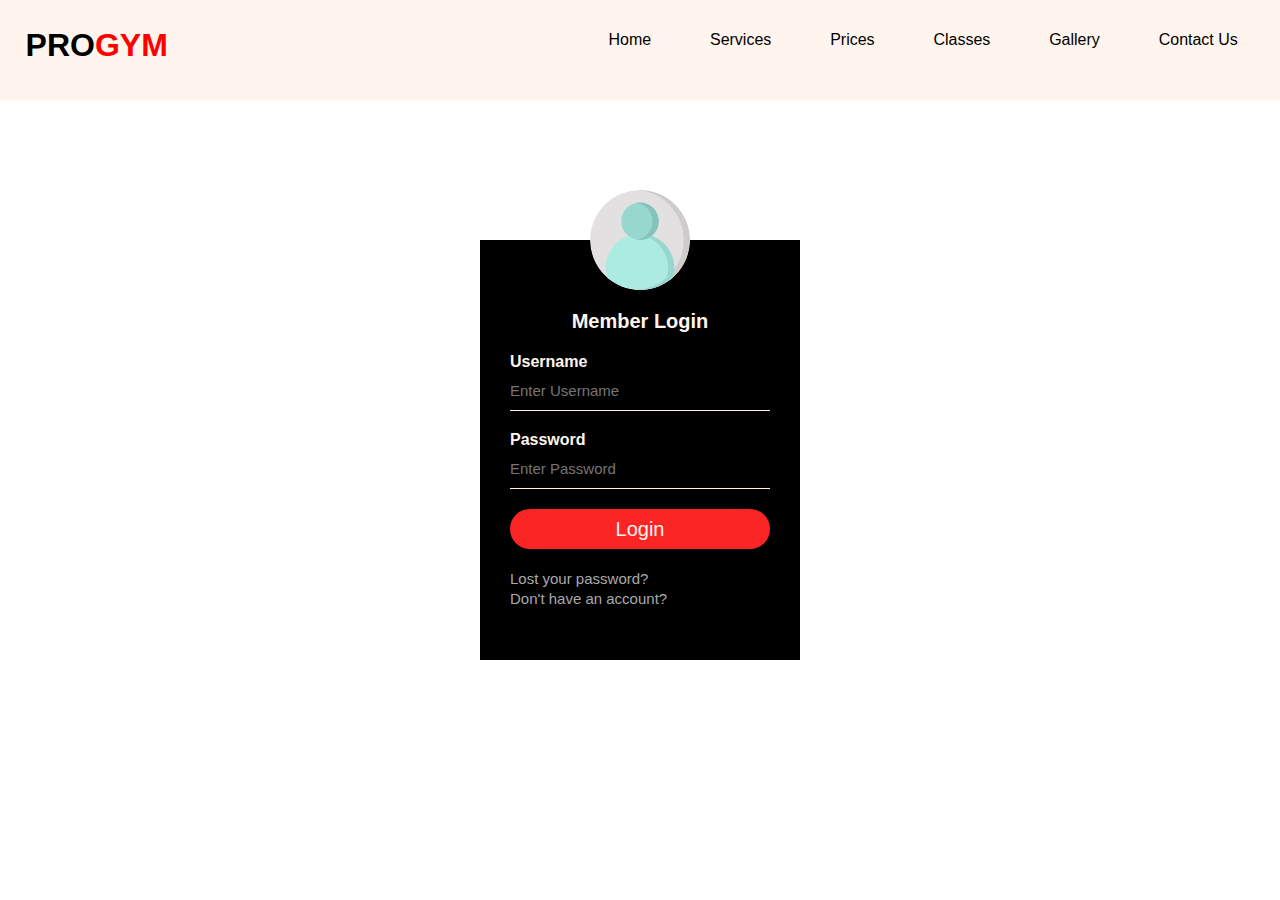
==== login.html @ 84fdc90d "commit message" ====
<!DOCTYPE html>
<html lang="en">
<head>
    <meta charset="UTF-8">
    <meta name="viewport" content="width=device-width, initial-scale=1.0">
    <meta http-equiv="X-UA-Compatible" content="ie=edge">
    <title>Gym Web Template</title>
    <link rel="stylesheet" href="https://stackpath.bootstrapcdn.com/font-awesome/4.7.0/css/font-awesome.min.css">
    <link rel="stylesheet" href="style.css" type="text/css" />
</head>
<body>
<header>
<h2 id="head">PRO<span>GYM</span></h2>
<nav>
<ul>
<li><a href="index.html">Home</a></li>
<li><a href="#services">Services</a></li>
<li><a href="#price">Prices</a></li>
<li><a href="#schedule">Classes</a></li>
<li><a href="#gallery">Gallery</a></li>
<li><a href="#contact">Contact Us</a></li>
</ul>
</nav>
</header>

<div class="loginbox">
<img src="images/avatar.svg" class="avatar">
<h1>Member Login</h1>
<form>
<p>Username</p>
<input type="text" name="" placeholder="Enter Username">
<p>Password</p>
<input type="password" name="" placeholder="Enter Password">
<input type="submit" name="" value="Login">
<a href="#">Lost your password?</a><br>
<a href="#">Don't have an account?</a>
</form>
</div>
</body>
</html>
---- style.css ----
@import url('https://stackpath.bootstrapcdn.com/font-awesome/4.7.0/css/font-awesome.min.css');

*{
    padding: 0;
    box-sizing: border-box;  
}

body{
    margin: 0;
    padding: 0;
    font-family: sans-serif;
  
}

/*Header*/

header{
    position: fixed;
    top: 0;
    width: 100%;
    z-index:3;
    min-height: 100px;
    margin: 0;
	background-color:seashell;
	
}

#head{
    color: black;
    font-size: 2rem;
    float: left;
    font-family: sans-serif;
    font-weight: 800;
    margin-left: 2%;

}

#head span{
    color: red;
}

nav{
    float: right;  
    padding: 15px 15px;
}

nav li{
    display: inline;
    padding: 1.7rem;
    
}

nav li a{
    color: black;
    text-decoration: none;
    font-family: sans-serif;
    font-weight: 100;
}

nav li a:hover{
    color: #c11325;  
}

nav li a .btn{
    background-color: #c11325;
    color: seashell;
    padding: 0.4rem 1rem;
    border: none;
    border-radius: 10px;
    cursor: pointer;
   

}

/*Login Form*/

.loginbox{
    width: 320px;
    height: 420px;
    background: #000;
    color:seashell;
    top: 50%;
    left: 50%;
    position: absolute;
    transform: translate(-50% , -50%);
    box-sizing: border-box;
    padding: 70px 30px;
}

.loginbox .avatar{
    width: 100px;
    height: 100px;
    border-radius: 50%;
    position: absolute;
    top: -50px;
    left: calc(50% - 50px);
}

.loginbox h1{
    margin: 0;
    padding: 0 0 20px;
    text-align: center;
    font-size: 20px;
}

.loginbox p{
    margin: 0;
    padding: 0;
    font-weight: bold;
}

.loginbox input{
    width: 100%;
    margin-bottom: 20px;
}

.loginbox input[type="text"], input[type="password"]{
    border: none;
    border-bottom: 1px solid seashell;
    background: transparent;
    outline: none;
    height: 40px;
    color: seashell;
    font-size: 15px;
}

.loginbox input[type="submit"]{
    border: none;
    outline: none;
    height: 40px;
    background: #fb2525;
    color: seashell;
    font-size: 20px;
    border-radius: 20px;
}


.loginbox input[type="submit"]:hover{
    cursor: pointer;
    background: gold;
    color: black;
}

.loginbox a{
    font-size: 15px;
    color: darkgray;
    text-decoration: none;
    line-height: 20px;
}

.loginbox a:hover{
    color: gold;
}


/*Banner*/

.banner{
    position: relative; 
    width: 100%;
    min-height: 100vh;
    padding: 0 100px;
    background: lightgrey;
    display: flex;
    justify-content: flex-start;
    align-items: center;
}

.banner:before{
    content: '';
    position: absolute;
    left: 1000px;
    width: 400px;
    height: 100%;
    background: red;
    transform-origin: top;
    transform: skewX(-30deg);
    
}

.banner .textBox{
    position: relative; right: 6%;
    max-width: 600px;
    z-index: 2;

}

.banner .textBox h2{
    font-weight: 800;
    color: black;
    font-size: 3em;
    
}

.banner .textBox p{
    color: black;
    font-size: 1.1em;
    margin: 5px 0 25px;
    font-weight: 200;
    
}


.banner .imgBox{
    position: relative;
    height: 100vh;
    display: flex;
    justify-content: center;
    align-items: center;
    width: 50%;
    
}

.banner .imgBox img{
    position: absolute; left: 18%;
    bottom: 0;
    height: 90%;
    padding-top: 40px;
    
}

/*Services section*/


.services .content{ 
 display: flex;
 background-color: seashell;
 padding:80px 0px;
}
.services .content .box{
	
	padding:15px;
}

.services .content .box .inner .img img{
	width: 100%;

}


.services .content .box .inner .text{
	padding:30px;
}

 .services .box .inner .text h4{
  font-size: 20px;
  margin:0;
  padding: 0px 0px 15px;
  font-weight: 700;
  color: darkslategray;
  text-transform: capitalize;
  text-align: center;
}
 .services .content .box .inner .text p{
	font-size: 15px;
	line-height:20px;
	color: darkslategray;
	text-align: center;
	margin:0;
	font-family:  sans-serif;
}

/*Price Section*/

.price {
    margin:  5rem 5rem;
    display: flex;
    justify-content: space-between;
    text-align: center;
    
     
}

#price h2{
    font-size: 30px;
	font-weight: 500;
	color:#000000;
    margin-left: 40vw;
    padding: 30px;
}

.price .plan b{
    padding: 1rem;
    background-color: #c11325;
    color: seashell;
    border-radius: 10px;
    font-weight: 400;
}

.price .box h3{
    font-weight: 350;
    font-family: sans-serif;  
}

.price .box p{
    font-family: sans-serif;
    font-weight: 200;
}


.price .box{
    padding: 1rem;
    background-color:seashell;

}

.price .box .btn{
    background-color: #c11325;
    color: seashell;
    padding: 0.7rem 1rem;
    border: none;
    border-radius: 10px;
    cursor: pointer;
    font-family: sans-serif;
    
}

.price .box .btn:hover{
    color:gold;
    font-size: 1rem;
}

/*Class Schedule Section*/
.schedule{
	padding:80px 0px;
    background-color: seashell;
}

.schedule .content{
	display: flex;
    
}

.schedule .content .box{
	flex:0 0 50%;
	max-width: 100%;
	padding:15px;
}

.schedule .content .text h2{
    font-size: 30px;
    font-weight: 500;
    color: #000000;
    padding: 0px 20px;
}


.schedule .content .timing .table{
	width: 100%;
	border-collapse: collapse;

    
}

.schedule .content .timing .table td{
	border:1px solid #dfdfdf;
	padding: 8px;
	font-size: 15px;
	text-align: center;
	color: slategray;
    font-weight: 500;
}

.schedule .content .timing .table tr:nth-child(even) td.day{
	background-color: #222222;
}
.schedule .content .timing .table tr:nth-child(odd) td.day{
	background-color: #444444;
}

.schedule .content .timing .table tr td.day{
	color:#ffffff;
	border-color:transparent;
}



/*Gallery Section*/

.gallery{
    padding: 30px;
}
.gallery .content{
	display: flex;
	flex-wrap: wrap;
}

.gallery h2{
    font-size: 30px;
    font-weight: 500;
    color: #111111;
    margin-left: 40vw;
}


.gallery .content .box{
	max-width: 50%;	
}
.gallery .content .box img{
	display: block;
	width: 100%;
    background-color: seashell;
    padding: 1rem;
	
}


/*Contact Section*/

.contact{
	margin: 0px;
	background-color: lightgrey;
}

.contact .content{
	-webkit-display: flex;
	display: flex;
}

.contact .content .c-box{
	flex:0 0 50%;
	max-width: 100%;
	padding: 15px;
}

.contact .content .c-box h2{
    font-size: 30px;
    font-weight: 500;
    color: #111;
    padding: 0px 0px 20px;
}

.contact .content .form input,
.contact .content .form textarea{
 height: 45px;
 width: 100%;
 padding:1rem;
 margin-bottom: 25px;
 background-color: transparent;
 border:1px solid darkslategray;
 font-family: sans-serif;
 color:darkslategray;
}
.contact .content .form input:focus,
.contact .content .form textarea:focus{
 outline: none;
 font-size: 15px;
}
.contact .content .form input::placeholder,
.contact .content .form textarea::placeholder{
	color:black;
    font-size: 15px;
}
.contact .content .form textarea{
	height: 100px;

}

.contact .content .form button{
	outline: none;
	box-shadow: none;
	height: 45px;
	padding:0px 50px;
	border:1px solid transparent;
	background-color: #c11325;
	color:#ffffff;
	font-size: 15px;
	transition: all .5s ease;
	cursor: pointer;
}
.contact .content .form button:hover{
	
	color:gold; 
    border-color:#ffffff;
}

.contact .content .text h2{
	font-size: 30px;
    font-weight: 500;
    color: #c11325;
    padding: 0px 0px 20px;
    padding-left: 40px;
}

.contact .content .text .info p{
	display: block;
	margin-bottom: 15px;
	color: black;
	font-size: 15px;
	letter-spacing: 1px;
	position: relative;
	padding-left: 40px;
	font-family: sans-serif;
}

.contact .content .text .info i{
    display: block;
	margin-bottom: 15px;
	color: black;
	position: relative;
	padding-left: 40px;
}

.contact .content .text .social {
	padding-top: 30px;
    padding-left: 40px;
    
}
.contact .content .text .social a{
	height: 40px;
	width: 40px;
	line-height: 40px;
	text-align: center;
	background-color: #c11325;
    text-decoration: none;	
    display: inline-block;
    margin-right: 10px;
    transition: all .5s ease;
    border:1px solid transparent;
} 

.contact .content .text .social a:hover{
	background-color: gold;
    border-color: #ffffff;
}

.contact .content .text .social a i {
	color:#ffffff;
	font-size: 20px;
}

.contact .content .times h3{
    padding-left: 40px;
    padding-top: 30px;
    font-weight: 800;
    
}

.contact .content .times p{
    padding-left: 40px;
}


/*Footer*/

footer{
    background-color: lightgray;
	padding-top: 100px;
	font-size: 15px;
}
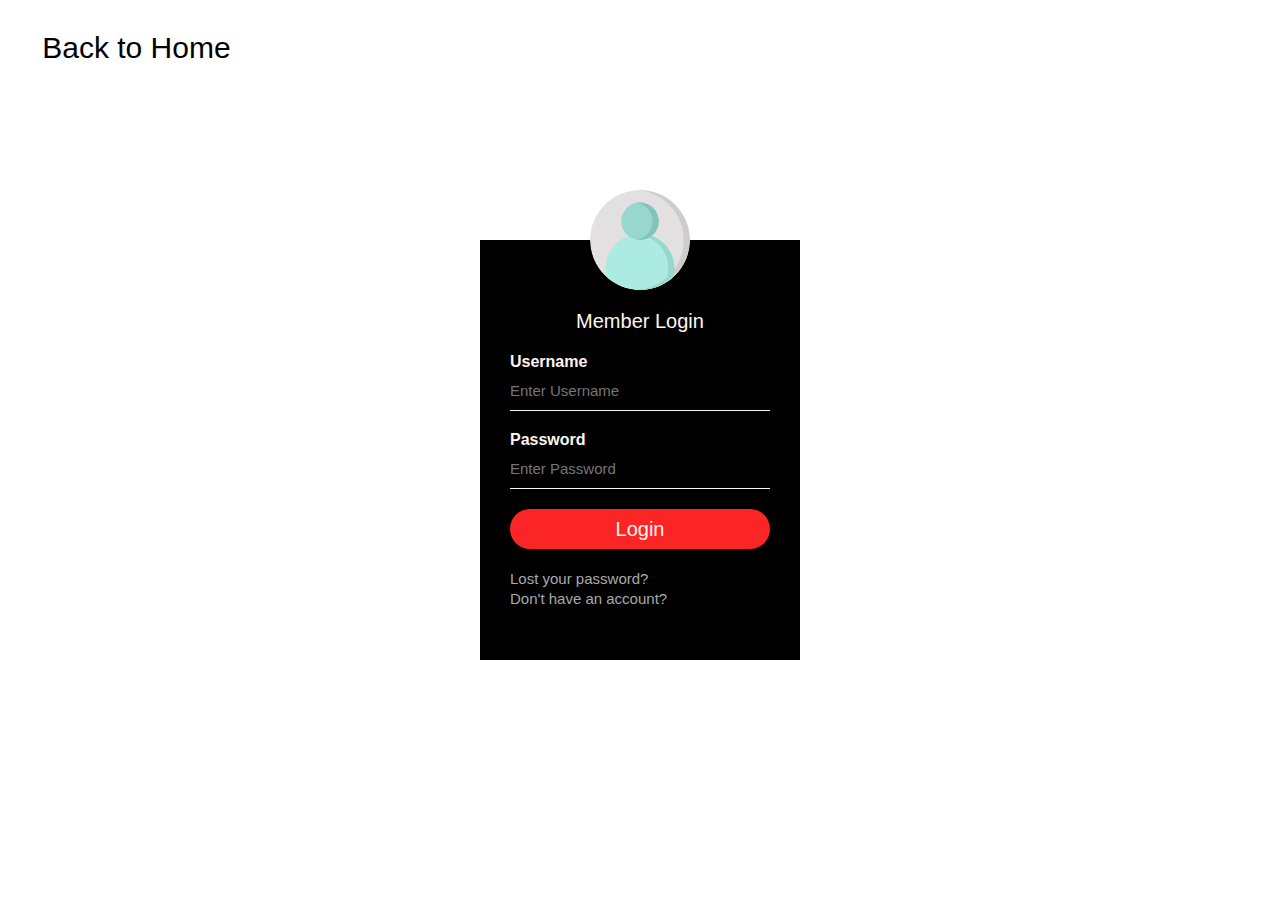
==== commit 9d7941cf: "directory structure" ====
--- a/login.html
+++ b/login.html
@@ -6,25 +6,18 @@
     <meta http-equiv="X-UA-Compatible" content="ie=edge">
     <title>Gym Web Template</title>
     <link rel="stylesheet" href="https://stackpath.bootstrapcdn.com/font-awesome/4.7.0/css/font-awesome.min.css">
-    <link rel="stylesheet" href="style.css" type="text/css" />
+    <link rel="stylesheet" href="assets/css/style.css" type="text/css" />
 </head>
 <body>
-<header>
-<h2 id="head">PRO<span>GYM</span></h2>
+<div class="home">
 <nav>
 <ul>
-<li><a href="index.html">Home</a></li>
-<li><a href="#services">Services</a></li>
-<li><a href="#price">Prices</a></li>
-<li><a href="#schedule">Classes</a></li>
-<li><a href="#gallery">Gallery</a></li>
-<li><a href="#contact">Contact Us</a></li>
+<li><a href="index.html">Back to Home</a></li>
 </ul>
 </nav>
-</header>
-
+</div>
 <div class="loginbox">
-<img src="images/avatar.svg" class="avatar">
+<img src="assets/images/avatar.svg" class="avatar">
 <h1>Member Login</h1>
 <form>
 <p>Username</p>
@@ -36,5 +29,6 @@
 <a href="#">Don't have an account?</a>
 </form>
 </div>
+
 </body>
 </html>--- a/assets/css/style.css
+++ b/assets/css/style.css
@@ -0,0 +1,694 @@
+* {
+  padding: 0;
+  box-sizing: border-box;
+}
+
+body {
+  margin: 0;
+  padding: 0;
+  font-family: sans-serif;
+}
+
+
+/*Navigation Bar*/
+
+.navbar {
+  position: fixed;
+  width: 100%;
+  z-index: 3;
+  min-height: 80px;
+  ;
+  background-color: seashell;
+  display: flex;
+  justify-content: space-between;
+  align-items: center;
+}
+
+.logo a {
+  color: black;
+  text-decoration: none;
+  font-weight: 600;
+  font-size: 2rem;
+  margin: 2rem;
+}
+
+.logo a span {
+  color: #fb2525;
+}
+
+.navbar-links ul {
+  margin: 0;
+  padding: 0;
+  display: flex;
+}
+
+.navbar-links {
+  height: 100%;
+}
+
+.navbar-links li {
+  list-style: none;
+  ;
+}
+
+.navbar-links li a {
+  color: black;
+  text-decoration: none;
+  display: block;
+  padding: 1.7rem;
+  font-weight: 100;
+}
+
+.navbar-links li a:hover {
+  color: #fb2525;
+}
+
+.navbar-links li a .btn {
+  background-color: #fb2525;
+  color: seashell;
+  padding: 0.4rem 1rem;
+  border: none;
+  border-radius: 10px;
+  cursor: pointer;
+}
+
+.navbar-links li a .btn:hover {
+  color: gold;
+}
+
+.toggle-button {
+  position: absolute;
+  top: .75rem;
+  right: 1rem;
+  display: none;
+  flex-direction: column;
+  justify-content: space-between;
+  width: 30px;
+  height: 20px;
+}
+
+.toggle-button .bar {
+  height: 3px;
+  width: 100%;
+  background-color: black;
+  border-radius: 10px;
+}
+
+
+/*Banner*/
+
+.banner {
+  position: relative;
+  width: 100%;
+  min-height: 100vh;
+  padding: 0 100px;
+  background: lightgrey;
+  display: flex;
+  justify-content: flex-start;
+  align-items: center;
+}
+
+.banner:before {
+  content: '';
+  position: absolute;
+  right: 0;
+  top: 0;
+  width: 400px;
+  height: 100%;
+  background: #fb2525;
+  transform-origin: top;
+  transform: skewX(-30deg);
+  z-index: 1;
+}
+
+.banner .textBox {
+  position: relative;
+  right: 6%;
+  max-width: 600px;
+  z-index: 2;
+}
+
+.banner .textBox h2 {
+  font-weight: 400;
+  color: black;
+  font-size: 2.5em;
+}
+
+.banner .textBox p {
+  color: black;
+  font-size: 1.1em;
+  margin: 5px 0 25px;
+  font-weight: 200;
+}
+
+.banner .imgBox {
+  position: relative;
+  height: 100vh;
+  display: flex;
+  justify-content: center;
+  align-items: center;
+  width: 50%;
+  z-index: 2;
+}
+
+.banner .imgBox img {
+  position: absolute;
+  bottom: 0;
+  height: 90%;
+  z-index: 10000;
+  padding-top: 15px;
+}
+
+
+/*Services section*/
+
+.services .content {
+  display: flex;
+  background-color: seashell;
+  padding: 80px 0px;
+}
+
+.services .content .box {
+  padding: 15px;
+}
+
+.services .content .box .inner .img img {
+  width: 100%;
+}
+
+.services .content .box .inner .text {
+  padding: 30px;
+}
+
+.services .box .inner .text h4 {
+  font-size: 20px;
+  margin: 0;
+  padding: 0px 0px 15px;
+  font-weight: 700;
+  color: darkslategray;
+  text-transform: capitalize;
+  text-align: center;
+}
+
+.services .content .box .inner .text p {
+  font-size: 15px;
+  line-height: 20px;
+  color: darkslategray;
+  text-align: center;
+  margin: 0;
+  font-family: sans-serif;
+}
+
+
+/*Price Section*/
+
+.price-package {
+  padding: 80px 0px;
+  background-color: #ffffff;
+}
+
+.price-package h2 {
+  font-size: 30px;
+  font-weight: 500;
+  color: #000000;
+  padding: 0px 0px 20px;
+  text-align: center;
+}
+
+.price-package .content {
+  display: flex;
+}
+
+.price-package .content .box {
+  flex: 0 0 33.33%;
+  max-width: 33.33%;
+  padding: 15px;
+}
+
+.price-package .content .box .inner {
+  background-color: #f0f0f0;
+}
+
+.price-package .content .box .inner .price-tag {
+  padding: 15px;
+  font-size: 20px;
+  background-color: #c11325;
+  color: seashell;
+  border-radius: 10px;
+  text-align: center;
+  font-weight: 200;
+}
+
+.price-package .content .box .inner .text {
+  padding: 30px 15px;
+  text-align: center;
+}
+
+.price-package .content .box .inner .text h3 {
+  font-size: 24px;
+  color: #222222;
+  margin: 0;
+  padding: 0px 0px 20px;
+  font-weight: bold;
+}
+
+.price-package .content .box .inner .text p {
+  font-size: 15px;
+  line-height: 20px;
+  color: #222222;
+  margin: 0;
+  text-align: center;
+  padding: 0 0 5px;
+  font-family: 'Open-sans', sans-serif;
+}
+
+.price-package .content .box .inner .text .btn {
+  padding: 8px 30px;
+  background-color: #c11325;
+  color: #ffffff;
+  text-decoration: none;
+  display: inline-block;
+  border: 1px solid transparent;
+  cursor: pointer;
+  transition: all .5s ease;
+  margin-top: 10px;
+}
+
+.price-package .content .box .inner .text .btn:hover {
+  cursor: pointer;
+  background-color: gold;
+  color: black;
+  font-size: 1rem;
+}
+
+
+/*Class Schedule Section*/
+
+.schedule {
+  padding: 80px 0px;
+  background-color: seashell;
+}
+
+.schedule .content {
+  display: flex;
+}
+
+.schedule .content .box {
+  flex: 0 0 50%;
+  max-width: 100%;
+  padding: 15px;
+}
+
+.schedule .content .text h2 {
+  font-size: 30px;
+  font-weight: 500;
+  color: #000000;
+  padding: 0px 20px;
+}
+
+.schedule .content .timing .table {
+  width: 100%;
+  border-collapse: collapse;
+}
+
+.schedule .content .timing .table td {
+  border: 1px solid #dfdfdf;
+  padding: 8px;
+  font-size: 15px;
+  text-align: center;
+  color: slategray;
+  font-weight: 500;
+}
+
+.schedule .content .timing .table tr:nth-child(even) td.day {
+  background-color: #222222;
+}
+
+.schedule .content .timing .table tr:nth-child(odd) td.day {
+  background-color: #444444;
+}
+
+.schedule .content .timing .table tr td.day {
+  color: #ffffff;
+  border-color: transparent;
+}
+
+
+/*Gallery Section*/
+
+.gallery {
+  padding: 30px;
+}
+
+.gallery .content {
+  display: flex;
+  flex-wrap: wrap;
+}
+
+.gallery h2 {
+  font-size: 30px;
+  font-weight: 500;
+  color: #111111;
+  margin-left: 40vw;
+}
+
+.gallery .content .box {
+  max-width: 50%;
+}
+
+.gallery .content .box img {
+  display: block;
+  width: 100%;
+  background-color: seashell;
+  padding: 1rem;
+}
+
+
+/*Contact Section*/
+
+.contact {
+  margin: 0px;
+  background-color: lightgrey;
+}
+
+.contact .content {
+  -webkit-display: flex;
+  display: flex;
+}
+
+.contact .content .c-box {
+  flex: 0 0 50%;
+  max-width: 100%;
+  padding: 15px;
+}
+
+.contact .content .c-box h2 {
+  font-size: 30px;
+  font-weight: 500;
+  color: #111;
+  padding: 0px 0px 20px;
+}
+
+.contact .content .form input,
+.contact .content .form textarea {
+  height: 45px;
+  width: 100%;
+  padding: 1rem;
+  margin-bottom: 25px;
+  background-color: transparent;
+  border: 1px solid darkslategray;
+  font-family: sans-serif;
+  color: darkslategray;
+}
+
+.contact .content .form input:focus,
+.contact .content .form textarea:focus {
+  outline: none;
+  font-size: 15px;
+}
+
+.contact .content .form input::placeholder,
+.contact .content .form textarea::placeholder {
+  color: black;
+  font-size: 15px;
+}
+
+.contact .content .form textarea {
+  height: 100px;
+}
+
+.contact .content .form button {
+  outline: none;
+  box-shadow: none;
+  height: 45px;
+  padding: 0px 50px;
+  border: 1px solid transparent;
+  background-color: #c11325;
+  color: #ffffff;
+  font-size: 15px;
+  transition: all .5s ease;
+  cursor: pointer;
+}
+
+.contact .content .form button:hover {
+  color: gold;
+  border-color: #ffffff;
+}
+
+.contact .content .text h2 {
+  font-size: 30px;
+  font-weight: 500;
+  color: #c11325;
+  padding: 0px 0px 20px;
+  padding-left: 40px;
+}
+
+.contact .content .text .info p {
+  display: block;
+  margin-bottom: 15px;
+  color: black;
+  font-size: 15px;
+  letter-spacing: 1px;
+  position: relative;
+  padding-left: 40px;
+  font-family: sans-serif;
+}
+
+.contact .content .text .info p i {
+  display: inline-block;
+  margin-right: 10px;
+}
+
+.contact .content .text .social {
+  padding-top: 30px;
+  padding-left: 40px;
+}
+
+.contact .content .text .social a {
+  height: 40px;
+  width: 40px;
+  line-height: 40px;
+  text-align: center;
+  background-color: #c11325;
+  text-decoration: none;
+  display: inline-block;
+  margin-right: 10px;
+  transition: all .5s ease;
+  border: 1px solid transparent;
+}
+
+.contact .content .text .social a:hover {
+  background-color: gold;
+  border-color: #ffffff;
+}
+
+.contact .content .text .social a i {
+  color: #ffffff;
+  font-size: 20px;
+}
+
+.contact .content .times h3 {
+  padding-left: 40px;
+  padding-top: 30px;
+  font-weight: 800;
+}
+
+.contact .content .times p {
+  padding-left: 40px;
+}
+
+
+/*Login Form*/
+
+.loginbox {
+  width: 320px;
+  height: 420px;
+  background: #000;
+  color: seashell;
+  top: 50%;
+  left: 50%;
+  position: absolute;
+  transform: translate(-50%, -50%);
+  box-sizing: border-box;
+  padding: 70px 30px;
+}
+
+.loginbox .avatar {
+  width: 100px;
+  height: 100px;
+  border-radius: 50%;
+  position: absolute;
+  top: -50px;
+  left: calc(50% - 50px);
+}
+
+.loginbox h1 {
+  margin: 0;
+  padding: 0 0 20px;
+  text-align: center;
+  font-size: 20px;
+  font-weight: 300;
+}
+
+.loginbox p {
+  margin: 0;
+  padding: 0;
+  font-weight: bold;
+}
+
+.loginbox input {
+  width: 100%;
+  margin-bottom: 20px;
+}
+
+.loginbox input[type="text"],
+input[type="password"] {
+  border: none;
+  border-bottom: 1px solid seashell;
+  background: transparent;
+  outline: none;
+  height: 40px;
+  color: seashell;
+  font-size: 15px;
+}
+
+.loginbox input[type="submit"] {
+  border: none;
+  outline: none;
+  height: 40px;
+  background: #fb2525;
+  color: seashell;
+  font-size: 20px;
+  border-radius: 20px;
+}
+
+.loginbox input[type="submit"]:hover {
+  cursor: pointer;
+  background: gold;
+  color: black;
+}
+
+.loginbox a {
+  font-size: 15px;
+  color: darkgray;
+  text-decoration: none;
+  line-height: 20px;
+}
+
+.loginbox a:hover {
+  color: gold;
+}
+
+.home nav {
+  float: left;
+  padding: 15px 15px;
+}
+
+.home nav li {
+  display: inline;
+  padding: 1.7rem;
+}
+
+.home nav li a {
+  color: black;
+  text-decoration: none;
+  font-family: sans-serif;
+  font-size: 30px;
+}
+
+.home nav li a:hover {
+  color: #c11325;
+}
+
+
+/*Footer*/
+
+footer {
+  background-color: lightgray;
+  padding-top: 100px;
+  font-size: 15px;
+}
+
+
+/*Responsive*/
+
+
+/*if screen width is less than or equal to 991px then*/
+
+@media(max-width: 991px) {
+  .navbar {
+    flex-direction: column;
+    align-items: flex-start;
+  }
+  .toggle-button {
+    display: flex;
+  }
+  .navbar-links {
+    display: none;
+    width: 100%;
+  }
+  .navbar-links ul {
+    width: 100%;
+    flex-direction: column;
+  }
+  .navbar-links ul li {
+    text-align: center;
+  }
+  .navbar-links ul li a {
+    padding: .5rem 1rem;
+  }
+  .navbar-links.active {
+    display: flex;
+  }
+  .banner {
+    padding: 150px 50px 0;
+    flex-direction: column;
+    overflow: hidden;
+  }
+  .banner .textBox h2 {
+    max-width: 100%;
+    flex-direction: column;
+  }
+  .banner:before {
+    width: 400px;
+    transform: skewX(-25deg);
+  }
+  .banner .textBox {
+    max-width: 100%;
+  }
+  .services .content {
+    flex-wrap: wrap;
+  }
+  .services .content .box {
+    flex: 0 0 100%;
+    max-width: 100%;
+  }
+  .schedule .content {
+    flex-wrap: wrap;
+  }
+  .schedule .content .box {
+    flex: 0 0 100%;
+    max-width: 100%;
+  }
+  .gallery .content {
+    flex-wrap: wrap;
+  }
+  .gallery .content .box {
+    flex: 0 0 100%;
+    max-width: 100%;
+  }
+  .price-package .content {
+    flex-wrap: wrap;
+  }
+  .price-package .content .box {
+    flex: 0 0 100%;
+    max-width: 100%;
+  }
+  .contact .content {
+    flex-wrap: wrap;
+  }
+  .contact .content .box {
+    flex: 0 0 100%;
+    max-width: 100%;
+  }
+}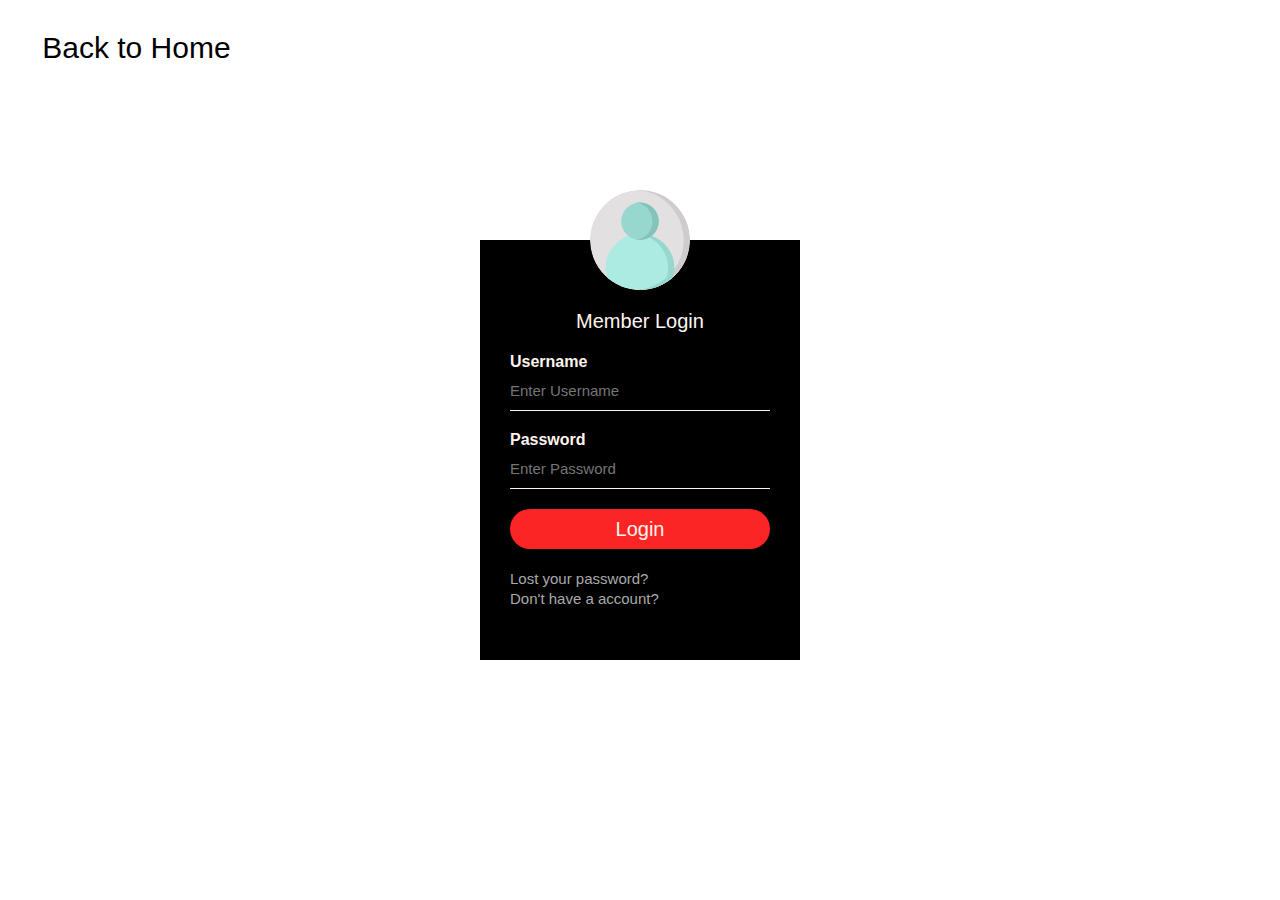
==== commit 4e22e4a9: "validated & formatted" ====
--- a/login.html
+++ b/login.html
@@ -1,34 +1,33 @@
 <!DOCTYPE html>
 <html lang="en">
-<head>
+  <head>
     <meta charset="UTF-8">
     <meta name="viewport" content="width=device-width, initial-scale=1.0">
     <meta http-equiv="X-UA-Compatible" content="ie=edge">
     <title>Gym Web Template</title>
     <link rel="stylesheet" href="https://stackpath.bootstrapcdn.com/font-awesome/4.7.0/css/font-awesome.min.css">
     <link rel="stylesheet" href="assets/css/style.css" type="text/css" />
-</head>
-<body>
-<div class="home">
-<nav>
-<ul>
-<li><a href="index.html">Back to Home</a></li>
-</ul>
-</nav>
-</div>
-<div class="loginbox">
-<img src="assets/images/avatar.svg" class="avatar">
-<h1>Member Login</h1>
-<form>
-<p>Username</p>
-<input type="text" name="" placeholder="Enter Username">
-<p>Password</p>
-<input type="password" name="" placeholder="Enter Password">
-<input type="submit" name="" value="Login">
-<a href="#">Lost your password?</a><br>
-<a href="#">Don't have an account?</a>
-</form>
-</div>
-
-</body>
+  </head>
+  <body>
+    <div class="home">
+      <nav>
+        <ul>
+          <li><a href="index.html">Back to Home</a></li>
+        </ul>
+      </nav>
+    </div>
+    <div class="loginbox">
+      <img src="assets/images/avatar.svg" class="avatar" alt="loginbox">
+      <h1>Member Login</h1>
+      <form>
+        <p>Username</p>
+        <input type="text" name="#" required placeholder="Enter Username">
+        <p>Password</p>
+        <input type="password" name="#" required placeholder="Enter Password">
+        <input type="submit" name="#" value="Login">
+        <a href="#">Lost your password?</a><br>
+        <a href="#">Don't have a account?</a>
+      </form>
+    </div>
+  </body>
 </html>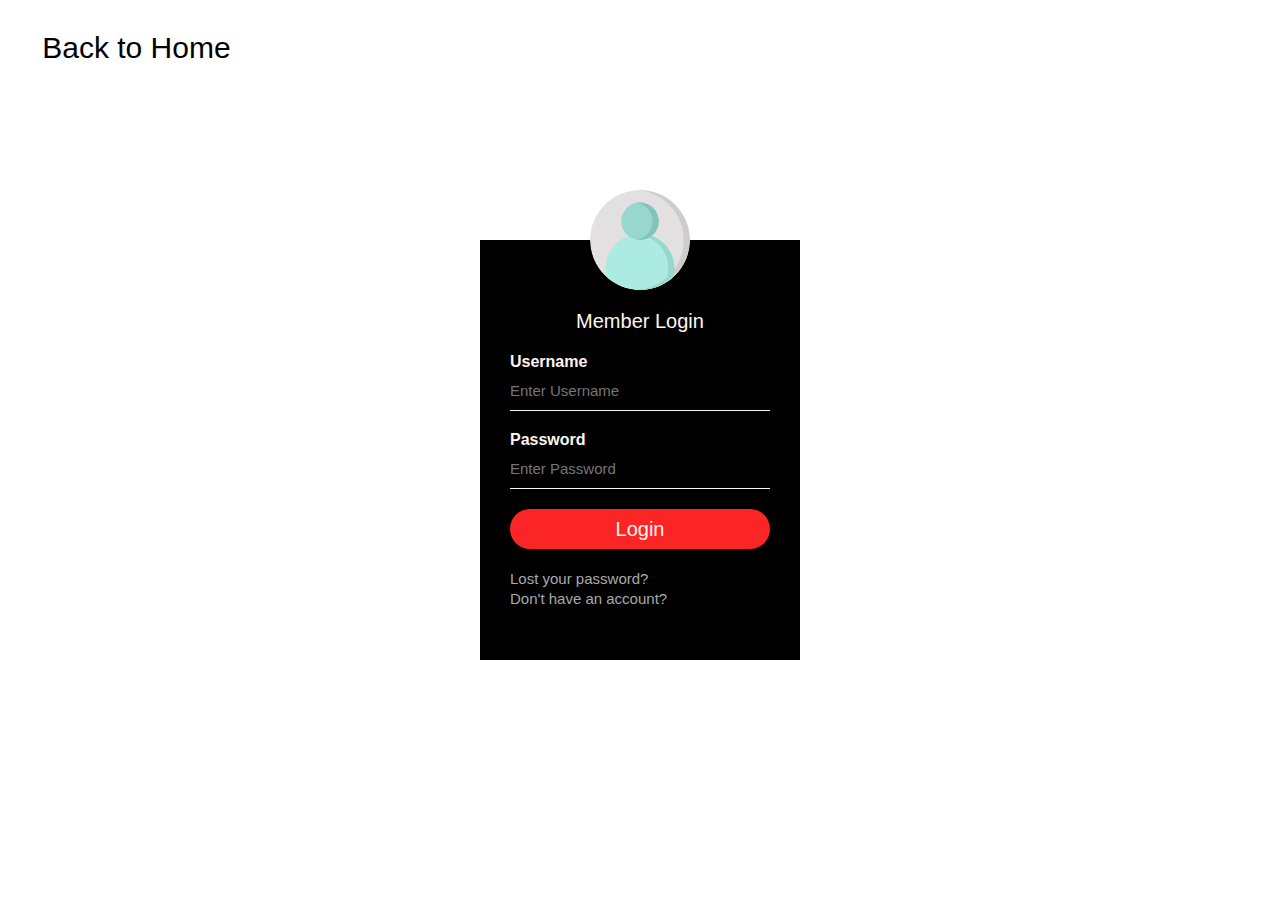
==== commit 17f4050c: "inserted html commenting" ====
--- a/login.html
+++ b/login.html
@@ -9,6 +9,7 @@
     <link rel="stylesheet" href="assets/css/style.css" type="text/css" />
   </head>
   <body>
+    <!--*Going back to Home Page*-->
     <div class="home">
       <nav>
         <ul>
@@ -16,6 +17,7 @@
         </ul>
       </nav>
     </div>
+    <!--*Login Form*-->
     <div class="loginbox">
       <img src="assets/images/avatar.svg" class="avatar" alt="loginbox">
       <h1>Member Login</h1>
@@ -26,7 +28,7 @@
         <input type="password" name="#" required placeholder="Enter Password">
         <input type="submit" name="#" value="Login">
         <a href="#">Lost your password?</a><br>
-        <a href="#">Don't have a account?</a>
+        <a href="#">Don't have an account?</a>
       </form>
     </div>
   </body>
--- a/assets/css/style.css
+++ b/assets/css/style.css
@@ -63,16 +63,17 @@
   color: #fb2525;
 }
 
-.navbar-links li a .btn {
+.navbar-links li .btn {
   background-color: #fb2525;
   color: seashell;
   padding: 0.4rem 1rem;
+  margin: 20px;
   border: none;
   border-radius: 10px;
   cursor: pointer;
 }
 
-.navbar-links li a .btn:hover {
+.navbar-links li .btn:hover {
   color: gold;
 }
 
